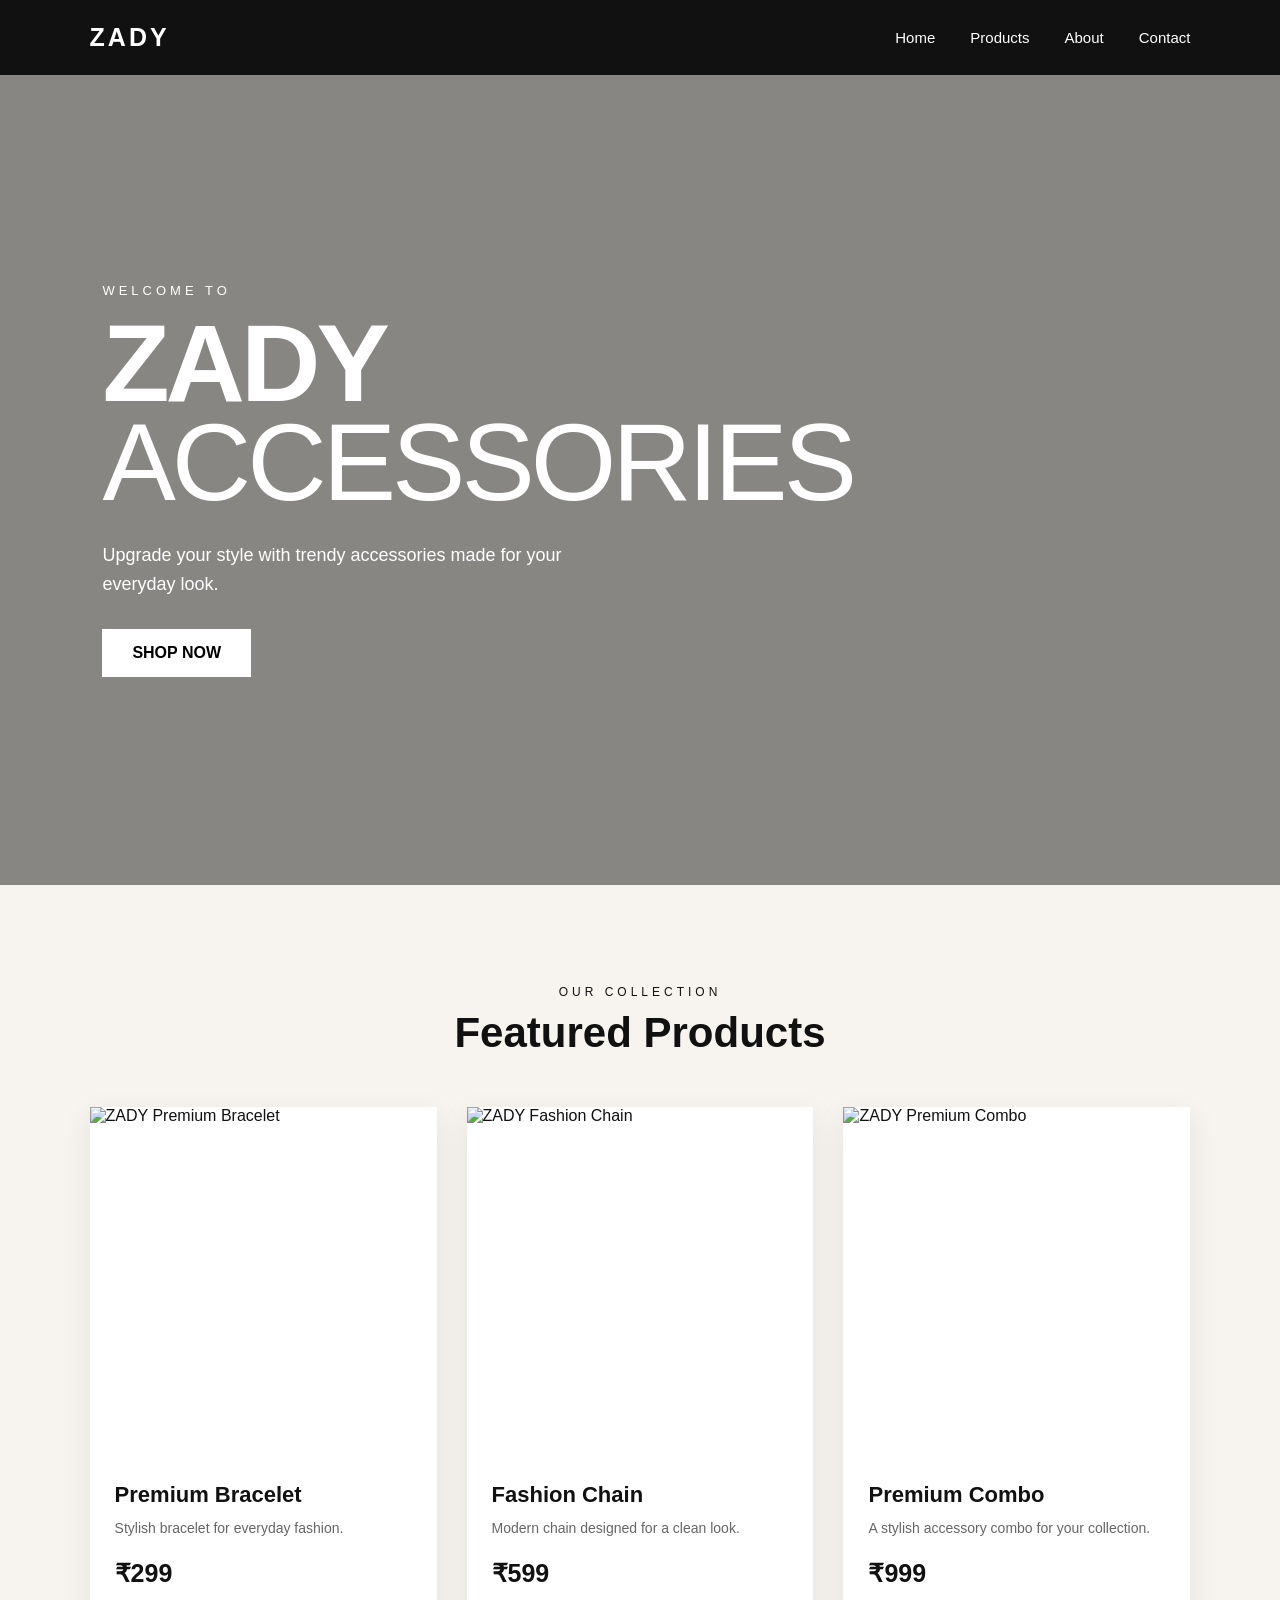
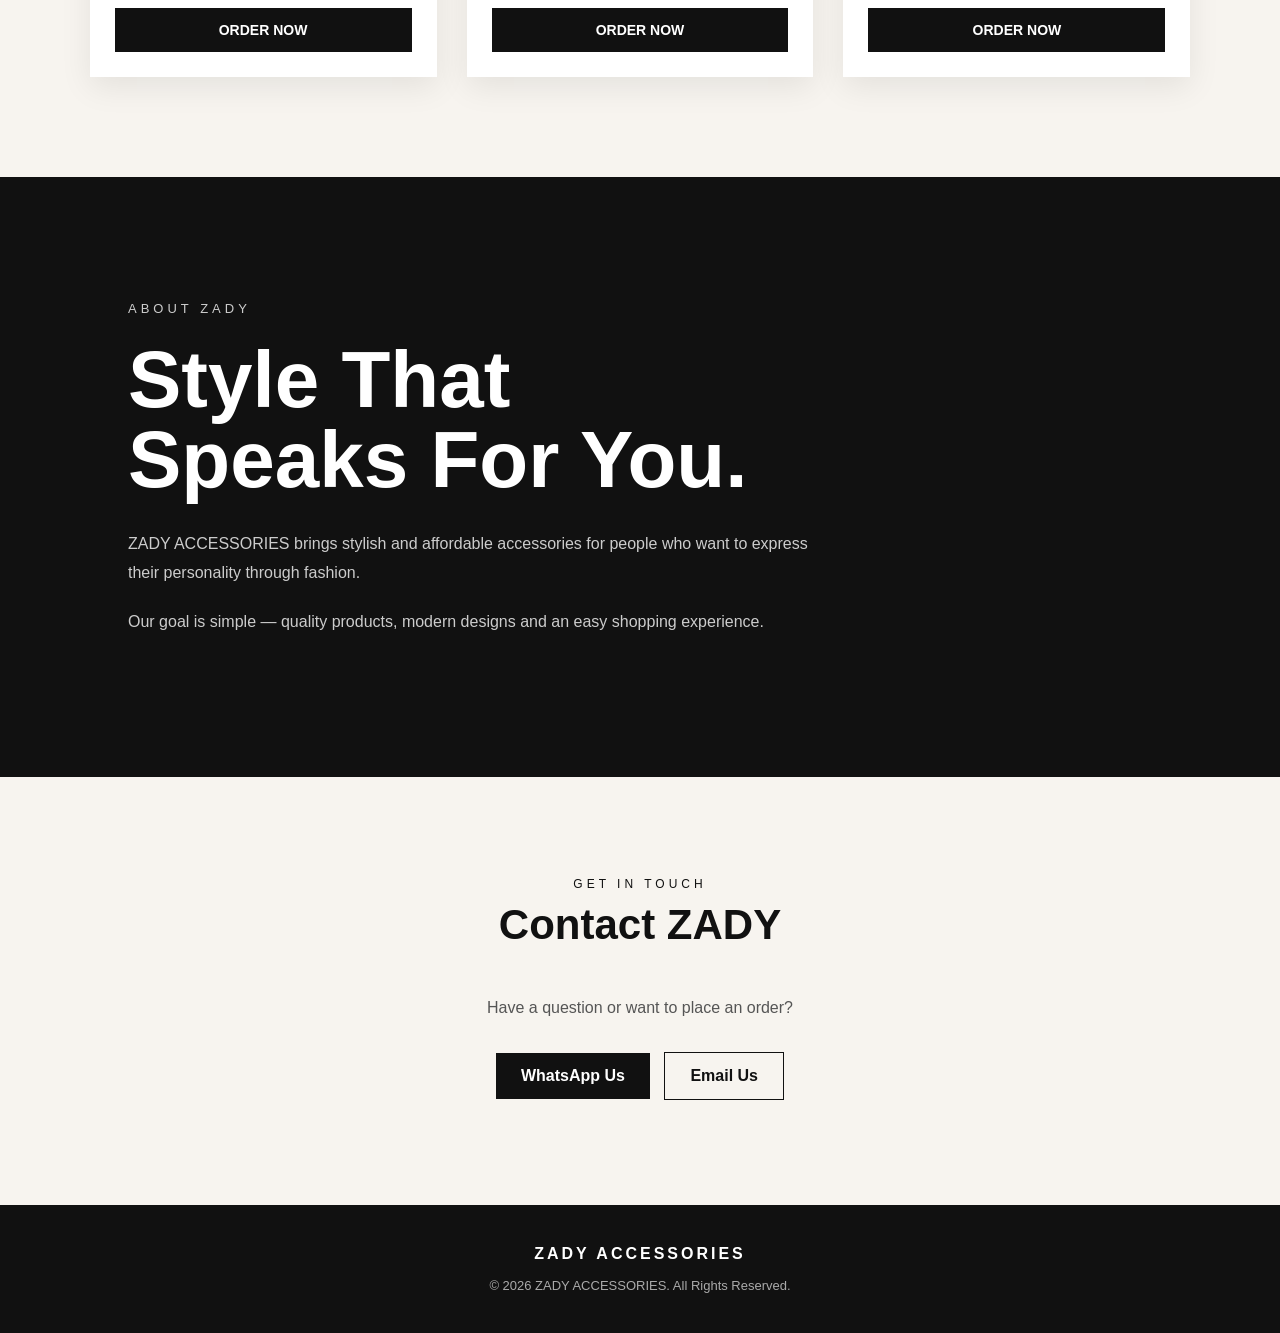
==== index.html @ 5897b903 "Rename index.html (zady assesories).html to index.html" ====
<!DOCTYPE html>
<html lang="en">
<head>
    <meta charset="UTF-8">
    <meta name="viewport" content="width=device-width, initial-scale=1.0">

    <title>ZADY ACCESSORIES</title>

    <meta name="description"
        content="ZADY ACCESSORIES - Trendy and stylish accessories at affordable prices.">

    <link rel="stylesheet" href="style.css">

</head>

<body>

    <!-- HEADER -->
    <header class="header">
        <div class="logo">ZADY</div>

        <nav class="nav" id="navMenu">
            <a href="#home">Home</a>
            <a href="#products">Products</a>
            <a href="#about">About</a>
            <a href="#contact">Contact</a>
        </nav>

        <button class="menu-btn" onclick="toggleMenu()">☰</button>
    </header>


    <!-- HERO -->
    <section class="hero" id="home">

        <div class="hero-content">
            <p class="small-title">WELCOME TO</p>

            <h1>ZADY<br><span>ACCESSORIES</span></h1>

            <p>
                Upgrade your style with trendy accessories
                made for your everyday look.
            </p>

            <a href="#products" class="shop-btn">
                SHOP NOW
            </a>
        </div>

    </section>


    <!-- PRODUCTS -->
    <section class="products-section" id="products">

        <div class="section-title">
            <p>OUR COLLECTION</p>
            <h2>Featured Products</h2>
        </div>

        <div class="products-container">

            <!-- PRODUCT 1 -->
            <div class="product-card">

                <div class="product-image">
                    <img src="images/product1.jpg"
                         alt="ZADY Premium Bracelet">
                </div>

                <div class="product-info">
                    <h3>Premium Bracelet</h3>

                    <p class="product-description">
                        Stylish bracelet for everyday fashion.
                    </p>

                    <div class="price">₹299</div>

                    <button
                        class="buy-btn"
                        onclick="orderProduct('Premium Bracelet', 299)">
                        ORDER NOW
                    </button>
                </div>

            </div>


            <!-- PRODUCT 2 -->
            <div class="product-card">

                <div class="product-image">
                    <img src="images/product2.jpg"
                         alt="ZADY Fashion Chain">
                </div>

                <div class="product-info">
                    <h3>Fashion Chain</h3>

                    <p class="product-description">
                        Modern chain designed for a clean look.
                    </p>

                    <div class="price">₹599</div>

                    <button
                        class="buy-btn"
                        onclick="orderProduct('Fashion Chain', 599)">
                        ORDER NOW
                    </button>
                </div>

            </div>


            <!-- PRODUCT 3 -->
            <div class="product-card">

                <div class="product-image">
                    <img src="images/product3.jpg"
                         alt="ZADY Premium Combo">
                </div>

                <div class="product-info">
                    <h3>Premium Combo</h3>

                    <p class="product-description">
                        A stylish accessory combo for your collection.
                    </p>

                    <div class="price">₹999</div>

                    <button
                        class="buy-btn"
                        onclick="orderProduct('Premium Combo', 999)">
                        ORDER NOW
                    </button>
                </div>

            </div>

        </div>

    </section>


    <!-- ABOUT -->
    <section class="about-section" id="about">

        <div class="about-content">

            <p class="small-title">ABOUT ZADY</p>

            <h2>Style That<br>Speaks For You.</h2>

            <p>
                ZADY ACCESSORIES brings stylish and affordable
                accessories for people who want to express
                their personality through fashion.
            </p>

            <p>
                Our goal is simple — quality products,
                modern designs and an easy shopping experience.
            </p>

        </div>

    </section>


    <!-- CONTACT -->
    <section class="contact-section" id="contact">

        <div class="section-title">
            <p>GET IN TOUCH</p>
            <h2>Contact ZADY</h2>
        </div>

        <div class="contact-box">

            <p>
                Have a question or want to place an order?
            </p>

            <a
                href="https://wa.me/916385558452"
                target="_blank"
                class="whatsapp-btn">
                WhatsApp Us
            </a>

            <a
                href="mailto:zadyaccessories@gmail.com"
                class="email-btn">
                Email Us
            </a>

        </div>

    </section>


    <!-- FOOTER -->
    <footer>

        <div class="footer-logo">
            ZADY ACCESSORIES
        </div>

        <p>
            © 2026 ZADY ACCESSORIES. All Rights Reserved.
        </p>

    </footer>


    <!-- JAVASCRIPT -->
    <script src="script.js"></script>

</body>
</html>
---- style.css ----
* {
    margin: 0;
    padding: 0;
    box-sizing: border-box;
}

html {
    scroll-behavior: smooth;
}

body {
    font-family: Arial, Helvetica, sans-serif;
    background: #f7f4ef;
    color: #111;
}

/* ================= HEADER ================= */

.header {
    width: 100%;
    height: 75px;

    display: flex;
    align-items: center;
    justify-content: space-between;

    padding: 0 7%;

    background: #111;
    color: white;

    position: sticky;
    top: 0;
    z-index: 1000;
}

.logo {
    font-size: 25px;
    font-weight: 900;
    letter-spacing: 3px;
}

.nav {
    display: flex;
    gap: 35px;
}

.nav a {
    color: white;
    text-decoration: none;
    font-size: 15px;
    transition: 0.3s;
}

.nav a:hover {
    opacity: 0.6;
}

.menu-btn {
    display: none;

    border: none;
    background: none;
    color: white;

    font-size: 28px;
    cursor: pointer;
}

/* ================= HERO ================= */

.hero {
    min-height: 90vh;

    display: flex;
    align-items: center;

    padding: 80px 8%;

    background:
        linear-gradient(
            rgba(0, 0, 0, 0.45),
            rgba(0, 0, 0, 0.45)
        ),
        url("images/hero.jpg");

    background-size: cover;
    background-position: center;

    color: white;
}

.hero-content {
    max-width: 650px;
}

.small-title {
    font-size: 13px;
    letter-spacing: 4px;
    margin-bottom: 15px;
}

.hero h1 {
    font-size: clamp(55px, 9vw, 110px);
    line-height: 0.9;
    font-weight: 900;
    letter-spacing: -4px;
}

.hero h1 span {
    font-weight: 400;
}

.hero-content > p:not(.small-title) {
    margin-top: 30px;
    max-width: 500px;

    font-size: 18px;
    line-height: 1.6;
}

.shop-btn {
    display: inline-block;

    margin-top: 30px;

    padding: 15px 30px;

    background: white;
    color: black;

    text-decoration: none;

    font-weight: bold;

    transition: 0.3s;
}

.shop-btn:hover {
    background: #111;
    color: white;
}

/* ================= SECTION TITLE ================= */

.section-title {
    text-align: center;
    margin-bottom: 50px;
}

.section-title p {
    font-size: 12px;
    letter-spacing: 4px;
    margin-bottom: 10px;
}

.section-title h2 {
    font-size: 42px;
}

/* ================= PRODUCTS ================= */

.products-section {
    padding: 100px 7%;
}

.products-container {
    display: grid;
    grid-template-columns: repeat(3, 1fr);
    gap: 30px;
}

.product-card {
    background: white;

    overflow: hidden;

    box-shadow:
        0 10px 30px rgba(0, 0, 0, 0.08);

    transition: 0.3s;
}

.product-card:hover {
    transform: translateY(-8px);
}

.product-image {
    width: 100%;
    height: 350px;
    overflow: hidden;
}

.product-image img {
    width: 100%;
    height: 100%;

    object-fit: cover;

    display: block;

    transition: 0.5s;
}

.product-card:hover img {
    transform: scale(1.05);
}

.product-info {
    padding: 25px;
}

.product-info h3 {
    font-size: 22px;
    margin-bottom: 10px;
}

.product-description {
    color: #666;
    line-height: 1.5;
    font-size: 14px;
}

.price {
    font-size: 25px;
    font-weight: bold;

    margin: 20px 0;
}

.buy-btn {
    width: 100%;

    padding: 14px;

    border: none;

    background: #111;
    color: white;

    font-size: 14px;
    font-weight: bold;

    cursor: pointer;

    transition: 0.3s;
}

.buy-btn:hover {
    background: #333;
}

/* ================= ABOUT ================= */

.about-section {
    padding: 120px 10%;

    background: #111;
    color: white;
}

.about-content {
    max-width: 700px;
}

.about-content h2 {
    font-size: clamp(45px, 7vw, 80px);
    line-height: 1;

    margin: 20px 0 30px;
}

.about-content p {
    color: #ccc;

    line-height: 1.8;

    margin-bottom: 20px;
}

/* ================= CONTACT ================= */

.contact-section {
    padding: 100px 7%;
}

.contact-box {
    max-width: 600px;

    margin: auto;

    text-align: center;
}

.contact-box p {
    margin-bottom: 30px;
    color: #555;
}

.whatsapp-btn,
.email-btn {
    display: inline-block;

    padding: 14px 25px;

    margin: 5px;

    text-decoration: none;

    font-weight: bold;
}

.whatsapp-btn {
    background: #111;
    color: white;
}

.email-btn {
    border: 1px solid #111;
    color: #111;
}

/* ================= FOOTER ================= */

footer {
    padding: 40px 20px;

    text-align: center;

    background: #111;
    color: white;
}

.footer-logo {
    font-weight: bold;

    letter-spacing: 3px;

    margin-bottom: 15px;
}

footer p {
    color: #aaa;

    font-size: 13px;
}

/* ================= MOBILE ================= */

@media (max-width: 768px) {

    .header {
        padding: 0 5%;
    }

    .nav {
        display: none;

        position: absolute;

        top: 75px;
        left: 0;

        width: 100%;

        background: #111;

        flex-direction: column;

        gap: 0;
    }

    .nav.active {
        display: flex;
    }

    .nav a {
        padding: 18px 25px;

        border-top: 1px solid #333;
    }

    .menu-btn {
        display: block;
    }

    .hero {
        min-height: 80vh;

        padding: 60px 7%;
    }

    .products-section {
        padding: 70px 5%;
    }

    .products-container {
        grid-template-columns: 1fr;
    }

    .product-image {
        height: 330px;
    }

    .about-section {
        padding: 80px 7%;
    }

    .contact-section {
        padding: 70px 5%;
    }
}
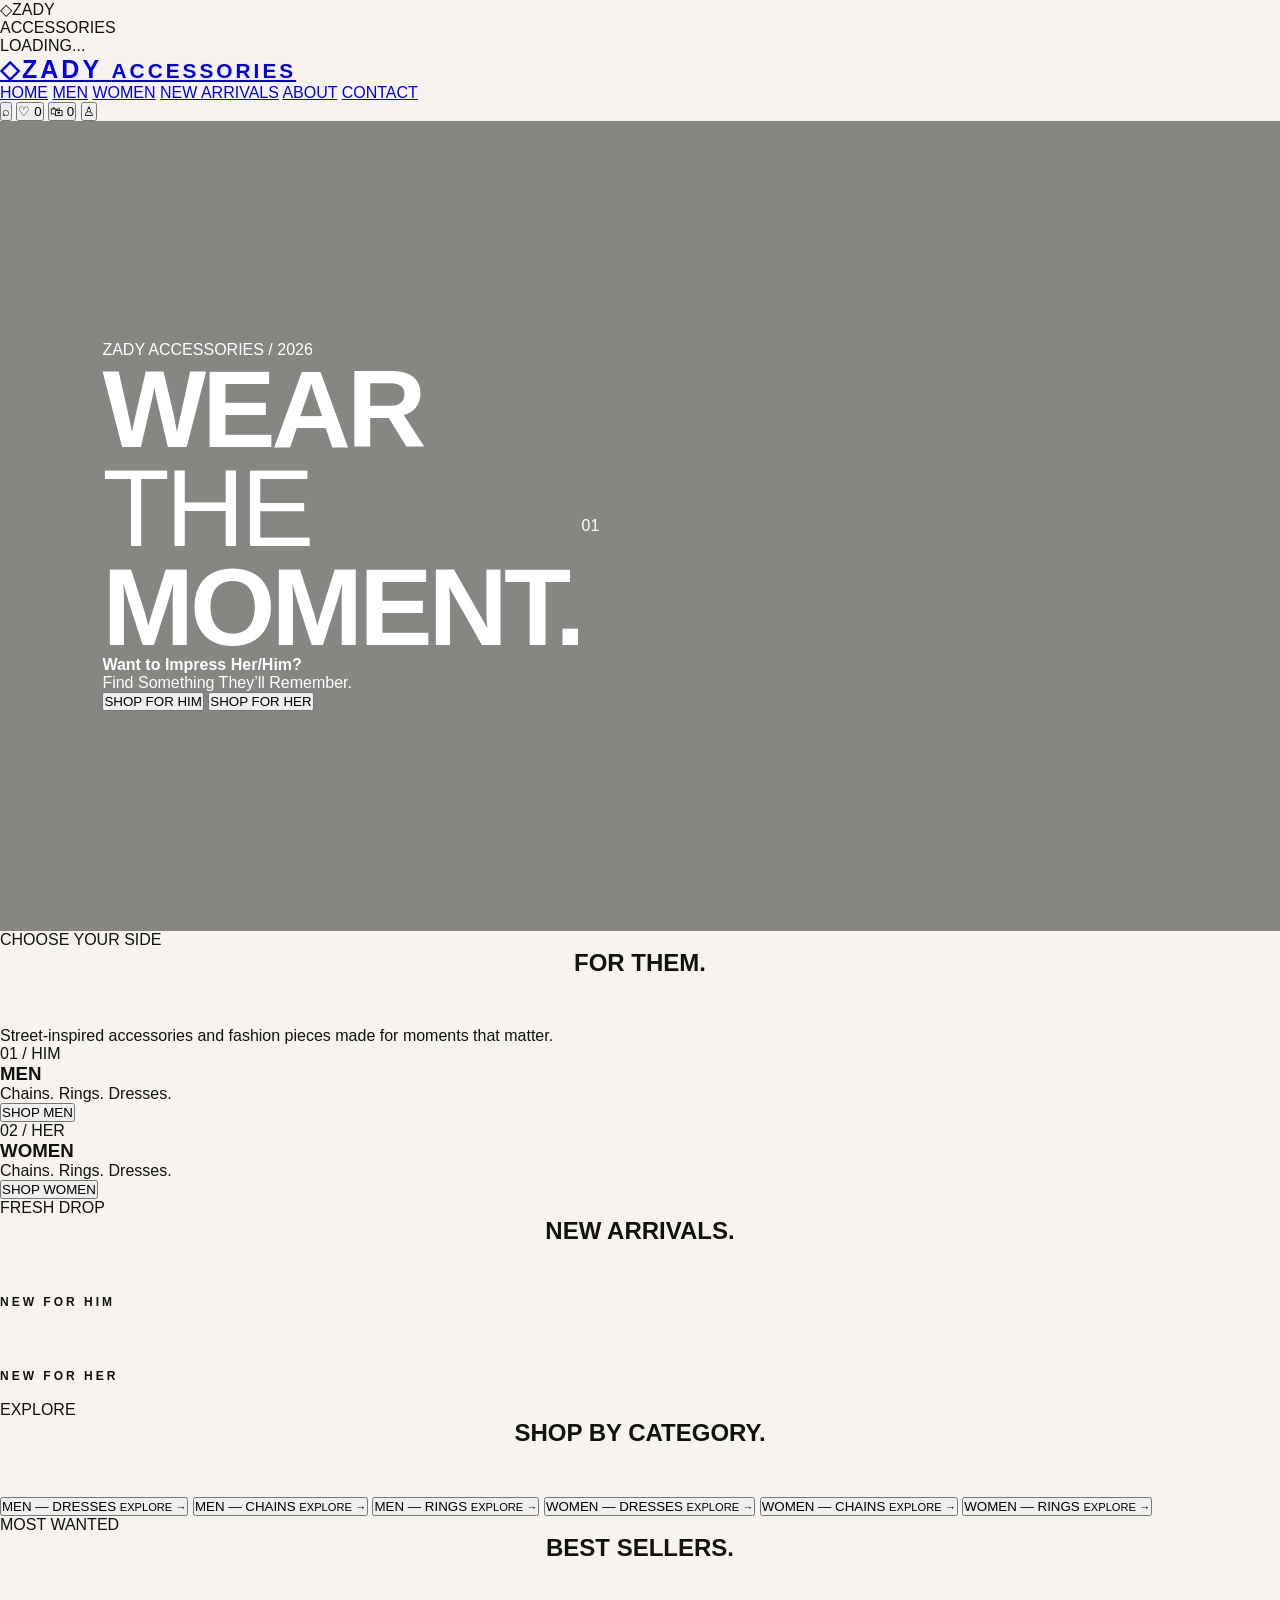
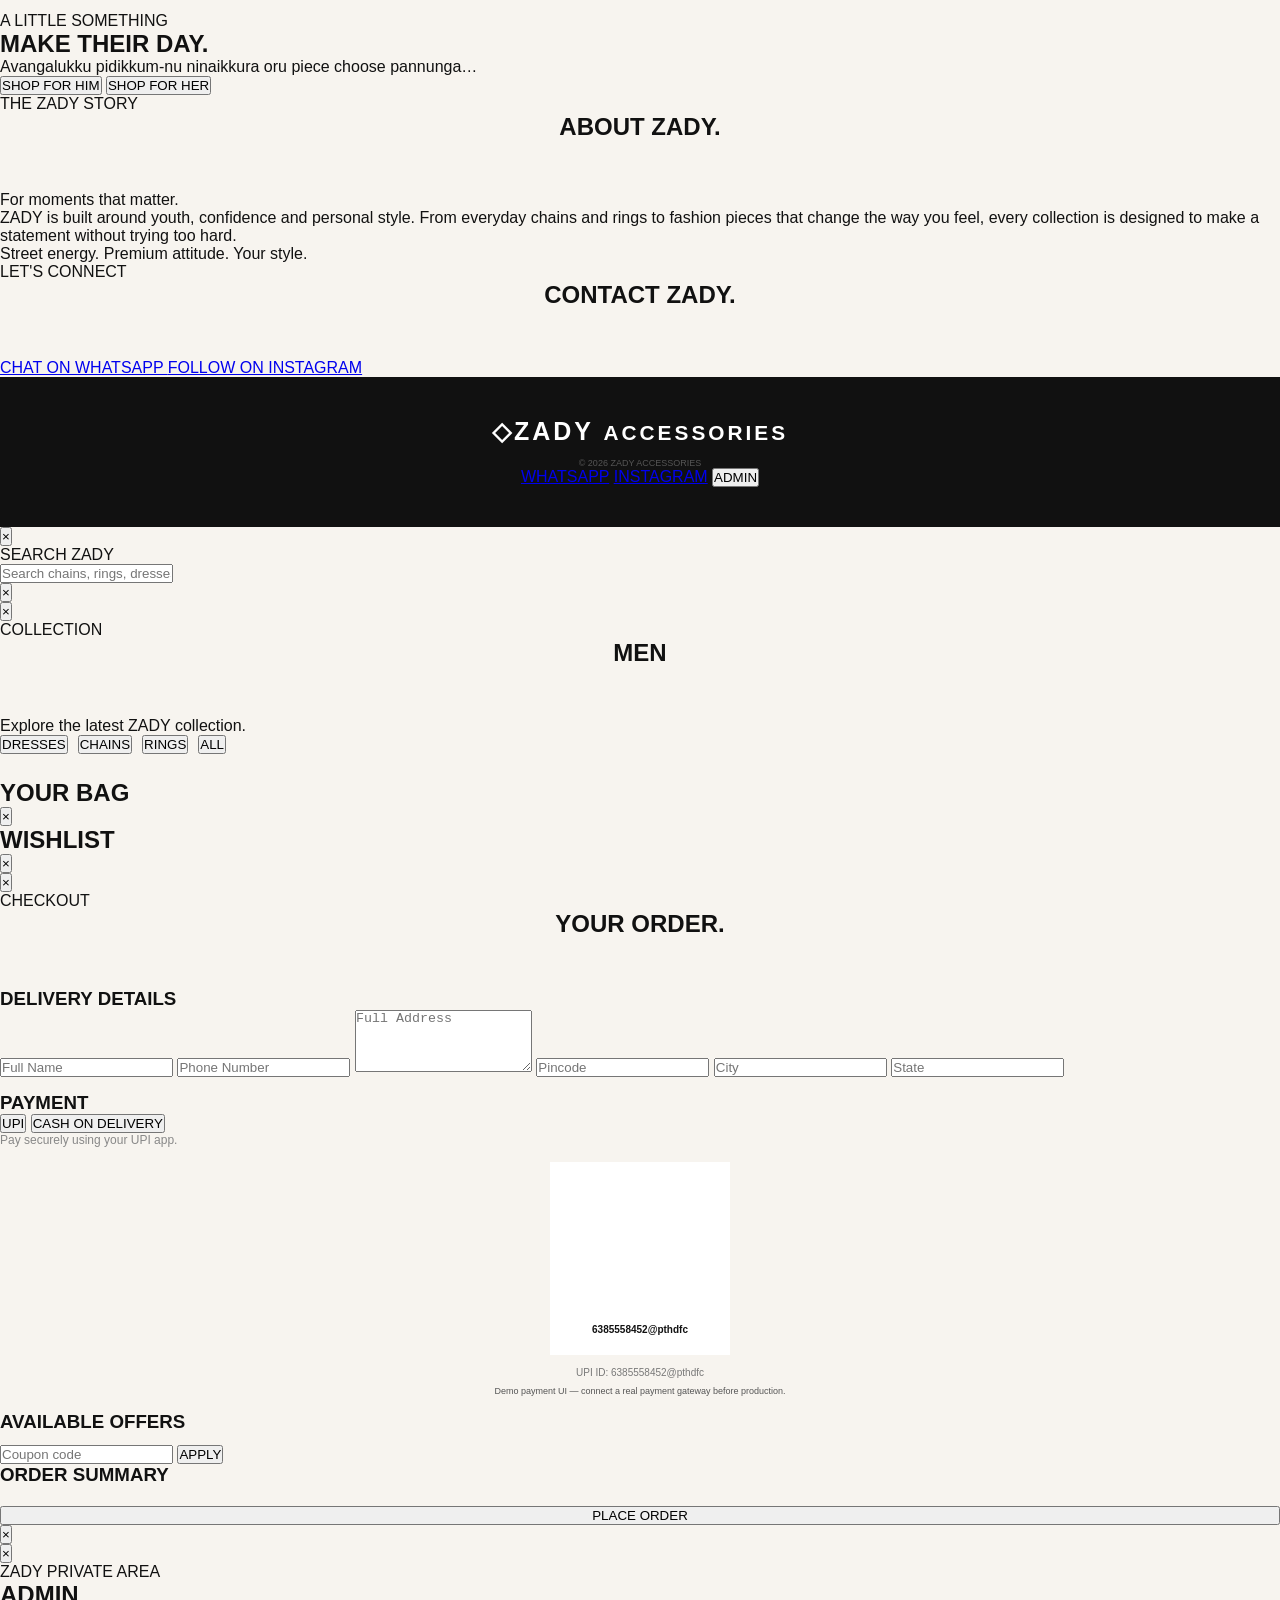
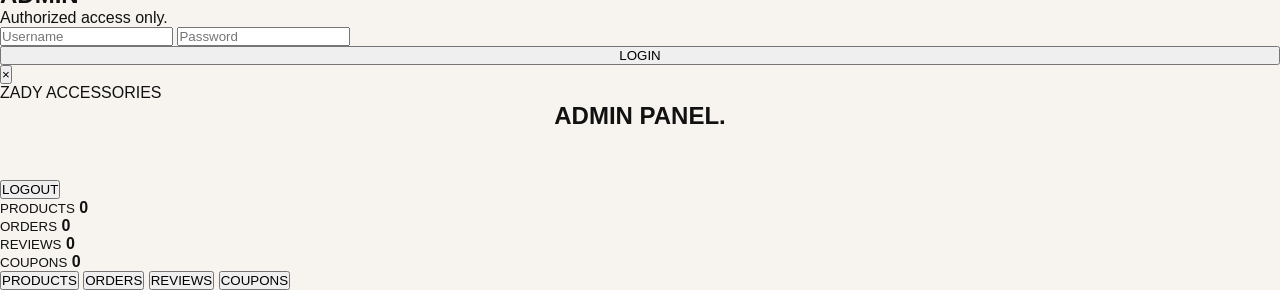
==== commit eeb84184: "Update index.html" ====
--- a/index.html
+++ b/index.html
@@ -1,224 +1,560 @@
 <!DOCTYPE html>
 <html lang="en">
 <head>
-    <meta charset="UTF-8">
-    <meta name="viewport" content="width=device-width, initial-scale=1.0">
-
-    <title>ZADY ACCESSORIES</title>
-
-    <meta name="description"
-        content="ZADY ACCESSORIES - Trendy and stylish accessories at affordable prices.">
-
-    <link rel="stylesheet" href="style.css">
+<meta charset="UTF-8">
+<meta name="viewport" content="width=device-width, initial-scale=1.0">
+<meta name="description" content="ZADY ACCESSORIES — fashion, chains, rings and dresses for him and her.">
+<title>ZADY ACCESSORIES</title>
+
+<link rel="stylesheet" href="style.css">
 
 </head>
 
 <body>
 
-    <!-- HEADER -->
-    <header class="header">
-        <div class="logo">ZADY</div>
-
-        <nav class="nav" id="navMenu">
-            <a href="#home">Home</a>
-            <a href="#products">Products</a>
-            <a href="#about">About</a>
-            <a href="#contact">Contact</a>
-        </nav>
-
-        <button class="menu-btn" onclick="toggleMenu()">☰</button>
-    </header>
-
-
-    <!-- HERO -->
-    <section class="hero" id="home">
-
-        <div class="hero-content">
-            <p class="small-title">WELCOME TO</p>
-
-            <h1>ZADY<br><span>ACCESSORIES</span></h1>
-
-            <p>
-                Upgrade your style with trendy accessories
-                made for your everyday look.
-            </p>
-
-            <a href="#products" class="shop-btn">
-                SHOP NOW
-            </a>
-        </div>
-
-    </section>
-
-
-    <!-- PRODUCTS -->
-    <section class="products-section" id="products">
-
-        <div class="section-title">
-            <p>OUR COLLECTION</p>
-            <h2>Featured Products</h2>
-        </div>
-
-        <div class="products-container">
-
-            <!-- PRODUCT 1 -->
-            <div class="product-card">
-
-                <div class="product-image">
-                    <img src="images/product1.jpg"
-                         alt="ZADY Premium Bracelet">
-                </div>
-
-                <div class="product-info">
-                    <h3>Premium Bracelet</h3>
-
-                    <p class="product-description">
-                        Stylish bracelet for everyday fashion.
-                    </p>
-
-                    <div class="price">₹299</div>
-
-                    <button
-                        class="buy-btn"
-                        onclick="orderProduct('Premium Bracelet', 299)">
-                        ORDER NOW
-                    </button>
-                </div>
-
+<!-- LOADER -->
+<div id="loader">
+  <div class="loader-inner">
+    <div class="loader-logo"><span class="loader-symbol">◇</span>ZADY</div>
+    <div class="loader-sub">ACCESSORIES</div>
+    <div class="loader-bar">
+      <div class="loader-progress"></div>
+    </div>
+    <div class="loader-text">LOADING...</div>
+  </div>
+</div>
+
+<!-- CURSOR -->
+<div class="cursor"></div>
+<div class="cursor-dot"></div>
+
+<!-- NAVBAR -->
+<header class="navbar">
+  <a href="#home" class="logo">
+    <span class="logo-mark">◇</span>ZADY
+    <small>ACCESSORIES</small>
+  </a>
+
+  <nav class="nav-scroll">
+    <a href="#home">HOME</a>
+    <a href="#men">MEN</a>
+    <a href="#women">WOMEN</a>
+    <a href="#new">NEW ARRIVALS</a>
+    <a href="#about">ABOUT</a>
+    <a href="#contact">CONTACT</a>
+  </nav>
+
+  <div class="nav-actions">
+    <button class="icon-btn" onclick="openSearch()" title="Search">⌕</button>
+    <button class="icon-btn" onclick="openWishlist()" title="Wishlist">
+      ♡
+      <span class="count" id="wishlistCount">0</span>
+    </button>
+    <button class="icon-btn" onclick="openBag()" title="Bag">
+      🛍
+      <span class="count" id="bagCount">0</span>
+    </button>
+    <button class="icon-btn" onclick="openAccount()" title="Account">♙</button>
+  </div>
+</header>
+
+<main>
+
+<!-- HERO -->
+<section class="hero" id="home">
+  <div class="hero-copy reveal">
+    <div class="hero-eyebrow">ZADY ACCESSORIES / 2026</div>
+
+    <h1>
+      WEAR<br>
+      <span>THE</span><br>
+      MOMENT.
+    </h1>
+
+    <div class="hero-tagline">
+      <strong>Want to Impress Her/Him?</strong>
+      <p>Find Something They’ll Remember.</p>
+    </div>
+
+    <div class="hero-buttons">
+      <button class="btn cyan" onclick="goToGender('men')">SHOP FOR HIM</button>
+      <button class="btn" onclick="goToGender('women')">SHOP FOR HER</button>
+    </div>
+  </div>
+
+  <div class="hero-visual reveal">
+    <div class="hero-frame">
+      <div class="hero-model">
+        <div class="hero-model-art"></div>
+      </div>
+      <div class="hero-number">01</div>
+    </div>
+  </div>
+</section>
+
+<!-- GENDER -->
+<section class="section reveal">
+  <div class="section-head">
+    <div>
+      <div class="kicker">CHOOSE YOUR SIDE</div>
+      <h2 class="section-title">FOR <span>THEM.</span></h2>
+    </div>
+    <p class="section-description">
+      Street-inspired accessories and fashion pieces made for moments that matter.
+    </p>
+  </div>
+
+  <div class="gender-choice">
+    <div class="gender-box" id="men">
+      <div class="kicker">01 / HIM</div>
+      <h3>MEN</h3>
+      <p>Chains. Rings. Dresses.</p>
+      <button class="btn cyan" onclick="showCategory('men','all')">SHOP MEN</button>
+    </div>
+
+    <div class="gender-box women" id="women">
+      <div class="kicker">02 / HER</div>
+      <h3>WOMEN</h3>
+      <p>Chains. Rings. Dresses.</p>
+      <button class="btn cyan" onclick="showCategory('women','all')">SHOP WOMEN</button>
+    </div>
+  </div>
+</section>
+
+<!-- NEW ARRIVALS -->
+<section class="section reveal" id="new">
+  <div class="section-head">
+    <div>
+      <div class="kicker">FRESH DROP</div>
+      <h2 class="section-title">NEW <span>ARRIVALS.</span></h2>
+    </div>
+  </div>
+
+  <h3 style="margin-bottom:18px;letter-spacing:3px;font-size:12px;">NEW FOR HIM</h3>
+  <div class="horizontal-products" id="newMen"></div>
+
+  <h3 style="margin:60px 0 18px;letter-spacing:3px;font-size:12px;">NEW FOR HER</h3>
+  <div class="horizontal-products" id="newWomen"></div>
+</section>
+
+<!-- SHOP BY CATEGORY -->
+<section class="section reveal">
+  <div class="section-head">
+    <div>
+      <div class="kicker">EXPLORE</div>
+      <h2 class="section-title">SHOP BY <span>CATEGORY.</span></h2>
+    </div>
+  </div>
+
+  <div class="category-buttons">
+    <button class="category-line" onclick="showCategory('men','dresses')">
+      <span>MEN — DRESSES</span>
+      <small>EXPLORE →</small>
+    </button>
+
+    <button class="category-line" onclick="showCategory('men','chains')">
+      <span>MEN — CHAINS</span>
+      <small>EXPLORE →</small>
+    </button>
+
+    <button class="category-line" onclick="showCategory('men','rings')">
+      <span>MEN — RINGS</span>
+      <small>EXPLORE →</small>
+    </button>
+
+    <button class="category-line" onclick="showCategory('women','dresses')">
+      <span>WOMEN — DRESSES</span>
+      <small>EXPLORE →</small>
+    </button>
+
+    <button class="category-line" onclick="showCategory('women','chains')">
+      <span>WOMEN — CHAINS</span>
+      <small>EXPLORE →</small>
+    </button>
+
+    <button class="category-line" onclick="showCategory('women','rings')">
+      <span>WOMEN — RINGS</span>
+      <small>EXPLORE →</small>
+    </button>
+  </div>
+</section>
+
+<!-- BEST SELLERS -->
+<section class="section reveal">
+  <div class="section-head">
+    <div>
+      <div class="kicker">MOST WANTED</div>
+      <h2 class="section-title">BEST <span>SELLERS.</span></h2>
+    </div>
+  </div>
+
+  <div class="product-grid" id="bestSellers"></div>
+</section>
+
+<!-- GIFT -->
+<section class="section gift reveal">
+  <div>
+    <div class="kicker">A LITTLE SOMETHING</div>
+    <h2>MAKE THEIR DAY.</h2>
+    <p>
+      Avangalukku pidikkum-nu ninaikkura oru piece choose pannunga…
+    </p>
+
+    <div class="gift-buttons">
+      <button class="btn cyan" onclick="goToGender('men')">SHOP FOR HIM</button>
+      <button class="btn" onclick="goToGender('women')">SHOP FOR HER</button>
+    </div>
+  </div>
+</section>
+
+<!-- ABOUT -->
+<section class="section reveal" id="about">
+  <div class="about-copy">
+    <div class="kicker">THE ZADY STORY</div>
+    <h2 class="section-title">ABOUT <span>ZADY.</span></h2>
+
+    <p class="big-line">
+      For moments that matter.
+    </p>
+
+    <p>
+      ZADY is built around youth, confidence and personal style.
+      From everyday chains and rings to fashion pieces that change the way
+      you feel, every collection is designed to make a statement without
+      trying too hard.
+    </p>
+
+    <p>
+      Street energy. Premium attitude. Your style.
+    </p>
+  </div>
+</section>
+
+<!-- CONTACT -->
+<section class="section reveal" id="contact">
+  <div class="kicker">LET'S CONNECT</div>
+  <h2 class="section-title">CONTACT <span>ZADY.</span></h2>
+
+  <div class="contact-simple" style="margin-top:30px;">
+    <a class="btn cyan" href="https://wa.me/916385558452" target="_blank">
+      CHAT ON WHATSAPP
+    </a>
+
+    <a class="btn" href="#" onclick="instagramPlaceholder(event)">
+      FOLLOW ON INSTAGRAM
+    </a>
+  </div>
+</section>
+
+</main>
+
+<!-- FOOTER -->
+<footer>
+  <div>
+    <div class="logo">
+      <span class="logo-mark">◇</span>ZADY
+      <small>ACCESSORIES</small>
+    </div>
+    <div style="color:#555;font-size:9px;margin-top:12px;">
+      © 2026 ZADY ACCESSORIES
+    </div>
+  </div>
+
+  <div class="footer-social">
+    <a class="footer-link" href="https://wa.me/916385558452" target="_blank">WHATSAPP</a>
+    <a class="footer-link" href="#" onclick="instagramPlaceholder(event)">INSTAGRAM</a>
+    <button class="footer-link admin-link" onclick="openAdmin()">ADMIN</button>
+  </div>
+</footer>
+
+<!-- SEARCH OVERLAY -->
+<div class="overlay" id="searchOverlay">
+  <button class="close" onclick="closeOverlay('searchOverlay')">×</button>
+
+  <div class="overlay-inner">
+    <div class="search-box">
+      <div class="kicker">SEARCH ZADY</div>
+
+      <input
+        class="search-input"
+        id="searchInput"
+        placeholder="Search chains, rings, dresses..."
+        oninput="searchProducts()"
+      >
+
+      <div class="search-results" id="searchResults"></div>
+    </div>
+  </div>
+</div>
+
+<!-- PRODUCT DETAIL -->
+<div class="overlay" id="productOverlay">
+  <button class="close" onclick="closeOverlay('productOverlay')">×</button>
+  <div class="overlay-inner">
+    <div class="product-view" id="productView"></div>
+  </div>
+</div>
+
+<!-- CATEGORY -->
+<div class="overlay" id="categoryOverlay">
+  <button class="close" onclick="closeOverlay('categoryOverlay')">×</button>
+
+  <div class="overlay-inner">
+    <div class="section-head">
+      <div>
+        <div class="kicker" id="categoryKicker">COLLECTION</div>
+        <h2 class="section-title" id="categoryTitle">MEN</h2>
+      </div>
+
+      <p class="section-description">
+        Explore the latest ZADY collection.
+      </p>
+    </div>
+
+    <div style="display:flex;gap:10px;flex-wrap:wrap;margin-bottom:25px;">
+      <button class="btn" onclick="categoryFilter('dresses')">DRESSES</button>
+      <button class="btn" onclick="categoryFilter('chains')">CHAINS</button>
+      <button class="btn" onclick="categoryFilter('rings')">RINGS</button>
+      <button class="btn" onclick="categoryFilter('all')">ALL</button>
+    </div>
+
+    <div class="product-grid" id="categoryProducts"></div>
+  </div>
+</div>
+
+<!-- BAG -->
+<div class="side-panel" id="bagPanel">
+  <div class="panel-head">
+    <h2>YOUR BAG</h2>
+    <button class="icon-btn" onclick="closeBag()">×</button>
+  </div>
+
+  <div id="bagItems"></div>
+
+  <div id="bagFooter"></div>
+</div>
+
+<!-- WISHLIST -->
+<div class="side-panel" id="wishlistPanel">
+  <div class="panel-head">
+    <h2>WISHLIST</h2>
+    <button class="icon-btn" onclick="closeWishlist()">×</button>
+  </div>
+
+  <div id="wishlistItems"></div>
+</div>
+
+<!-- CHECKOUT -->
+<div class="overlay" id="checkoutOverlay">
+  <button class="close" onclick="closeOverlay('checkoutOverlay')">×</button>
+
+  <div class="overlay-inner">
+    <div class="checkout">
+      <div class="kicker">CHECKOUT</div>
+      <h2 class="section-title">YOUR <span>ORDER.</span></h2>
+
+      <div class="checkout-grid" style="margin-top:35px;">
+
+        <div>
+
+          <div class="form-box">
+            <h3>DELIVERY DETAILS</h3>
+
+            <div class="form-grid">
+              <input class="input" id="checkoutName" placeholder="Full Name">
+              <input class="input" id="checkoutPhone" placeholder="Phone Number">
+
+              <textarea
+                class="input full"
+                id="checkoutAddress"
+                rows="4"
+                placeholder="Full Address"
+              ></textarea>
+
+              <input class="input" id="checkoutPincode" placeholder="Pincode">
+              <input class="input" id="checkoutCity" placeholder="City">
+
+              <input class="input full" id="checkoutState" placeholder="State">
             </div>
-
-
-            <!-- PRODUCT 2 -->
-            <div class="product-card">
-
-                <div class="product-image">
-                    <img src="images/product2.jpg"
-                         alt="ZADY Fashion Chain">
-                </div>
-
-                <div class="product-info">
-                    <h3>Fashion Chain</h3>
-
-                    <p class="product-description">
-                        Modern chain designed for a clean look.
-                    </p>
-
-                    <div class="price">₹599</div>
-
-                    <button
-                        class="buy-btn"
-                        onclick="orderProduct('Fashion Chain', 599)">
-                        ORDER NOW
-                    </button>
-                </div>
-
+          </div>
+
+          <div class="form-box" style="margin-top:15px;">
+            <h3>PAYMENT</h3>
+
+            <div class="payment-choice">
+              <button class="payment active" id="upiPayment" onclick="choosePayment('UPI')">
+                UPI
+              </button>
+
+              <button class="payment" id="codPayment" onclick="choosePayment('COD')">
+                CASH ON DELIVERY
+              </button>
             </div>
 
-
-            <!-- PRODUCT 3 -->
-            <div class="product-card">
-
-                <div class="product-image">
-                    <img src="images/product3.jpg"
-                         alt="ZADY Premium Combo">
-                </div>
-
-                <div class="product-info">
-                    <h3>Premium Combo</h3>
-
-                    <p class="product-description">
-                        A stylish accessory combo for your collection.
-                    </p>
-
-                    <div class="price">₹999</div>
-
-                    <button
-                        class="buy-btn"
-                        onclick="orderProduct('Premium Combo', 999)">
-                        ORDER NOW
-                    </button>
-                </div>
-
+            <div id="upiArea">
+              <p style="color:#888;font-size:12px;margin-bottom:15px;">
+                Pay securely using your UPI app.
+              </p>
+
+              <div style="
+                background:#fff;
+                color:#111;
+                padding:20px;
+                width:180px;
+                margin:auto;
+                text-align:center;
+              ">
+                <div style="
+                  display:grid;
+                  grid-template-columns:repeat(9,1fr);
+                  gap:3px;
+                  width:130px;
+                  height:130px;
+                  margin:auto;
+                " id="fakeQR"></div>
+
+                <strong style="display:block;margin-top:12px;font-size:10px;">
+                  6385558452@pthdfc
+                </strong>
+              </div>
+
+              <p style="text-align:center;color:#777;font-size:10px;margin-top:12px;">
+                UPI ID: 6385558452@pthdfc
+              </p>
+
+              <p style="
+                text-align:center;
+                color:#555;
+                font-size:9px;
+                margin-top:8px;
+              ">
+                Demo payment UI — connect a real payment gateway before production.
+              </p>
             </div>
 
-        </div>
-
-    </section>
-
-
-    <!-- ABOUT -->
-    <section class="about-section" id="about">
-
-        <div class="about-content">
-
-            <p class="small-title">ABOUT ZADY</p>
-
-            <h2>Style That<br>Speaks For You.</h2>
-
-            <p>
-                ZADY ACCESSORIES brings stylish and affordable
-                accessories for people who want to express
-                their personality through fashion.
-            </p>
-
-            <p>
-                Our goal is simple — quality products,
-                modern designs and an easy shopping experience.
-            </p>
-
-        </div>
-
-    </section>
-
-
-    <!-- CONTACT -->
-    <section class="contact-section" id="contact">
-
-        <div class="section-title">
-            <p>GET IN TOUCH</p>
-            <h2>Contact ZADY</h2>
-        </div>
-
-        <div class="contact-box">
-
-            <p>
-                Have a question or want to place an order?
-            </p>
-
-            <a
-                href="https://wa.me/916385558452"
-                target="_blank"
-                class="whatsapp-btn">
-                WhatsApp Us
-            </a>
-
-            <a
-                href="mailto:zadyaccessories@gmail.com"
-                class="email-btn">
-                Email Us
-            </a>
-
-        </div>
-
-    </section>
-
-
-    <!-- FOOTER -->
-    <footer>
-
-        <div class="footer-logo">
-            ZADY ACCESSORIES
-        </div>
-
-        <p>
-            © 2026 ZADY ACCESSORIES. All Rights Reserved.
-        </p>
-
-    </footer>
-
-
-    <!-- JAVASCRIPT -->
-    <script src="script.js"></script>
-
-</body>
+            <div id="codArea" style="display:none;">
+              <p style="color:#888;font-size:12px;">
+                Pay cash when your ZADY order is delivered.
+              </p>
+            </div>
+          </div>
+
+          <div class="form-box" style="margin-top:15px;">
+            <h3>AVAILABLE OFFERS</h3>
+
+            <div id="checkoutCoupons"></div>
+
+            <div class="coupon-box" style="margin-top:12px;">
+              <input class="input" id="couponInput" placeholder="Coupon code">
+              <button class="btn cyan" onclick="applyCoupon()">APPLY</button>
+            </div>
+          </div>
+
+        </div>
+
+        <div>
+          <div class="form-box">
+            <h3>ORDER SUMMARY</h3>
+            <div id="checkoutSummary"></div>
+
+            <button
+              class="btn cyan"
+              style="width:100%;margin-top:20px;"
+              onclick="placeOrder()"
+            >
+              PLACE ORDER
+            </button>
+          </div>
+        </div>
+
+      </div>
+    </div>
+  </div>
+</div>
+
+<!-- ACCOUNT -->
+<div class="overlay" id="accountOverlay">
+  <button class="close" onclick="closeOverlay('accountOverlay')">×</button>
+
+  <div class="overlay-inner">
+    <div class="account" id="accountContent"></div>
+  </div>
+</div>
+
+<!-- ADMIN LOGIN -->
+<div class="overlay" id="adminLoginOverlay">
+  <button class="close" onclick="closeOverlay('adminLoginOverlay')">×</button>
+
+  <div class="overlay-inner">
+    <div class="auth">
+      <div class="kicker">ZADY PRIVATE AREA</div>
+      <h2>ADMIN</h2>
+      <p>Authorized access only.</p>
+
+      <input class="input" id="adminUsername" placeholder="Username">
+      <input class="input" id="adminPassword" type="password" placeholder="Password">
+
+      <button class="btn cyan" style="width:100%;" onclick="adminLogin()">
+        LOGIN
+      </button>
+    </div>
+  </div>
+</div>
+
+<!-- ADMIN DASHBOARD -->
+<div class="overlay" id="adminOverlay">
+  <button class="close" onclick="closeOverlay('adminOverlay')">×</button>
+
+  <div class="overlay-inner">
+    <div class="admin">
+
+      <div class="admin-top">
+        <div>
+          <div class="kicker">ZADY ACCESSORIES</div>
+          <h2 class="section-title">ADMIN <span>PANEL.</span></h2>
+        </div>
+
+        <button class="btn" onclick="adminLogout()">LOGOUT</button>
+      </div>
+
+      <div class="admin-stats">
+        <div class="stat">
+          <small>PRODUCTS</small>
+          <strong id="statProducts">0</strong>
+        </div>
+
+        <div class="stat">
+          <small>ORDERS</small>
+          <strong id="statOrders">0</strong>
+        </div>
+
+        <div class="stat">
+          <small>REVIEWS</small>
+          <strong id="statReviews">0</strong>
+        </div>
+
+        <div class="stat">
+          <small>COUPONS</small>
+          <strong id="statCoupons">0</strong>
+        </div>
+      </div>
+
+      <div class="admin-tabs">
+        <button class="admin-tab active" onclick="adminTab('products',this)">PRODUCTS</button>
+        <button class="admin-tab" onclick="adminTab('orders',this)">ORDERS</button>
+        <button class="admin-tab" onclick="adminTab('reviews',this)">REVIEWS</button>
+        <button class="admin-tab" onclick="adminTab('coupons',this)">COUPONS</button>
+      </div>
+
+      <div id="adminContent"></div>
+
+    </div>
+  </div>
+</div>
+
+<!-- TOAST -->
+<div class="toast" id="toast"></div>
+
+<script src="script.js"></script>
+
 </html>
